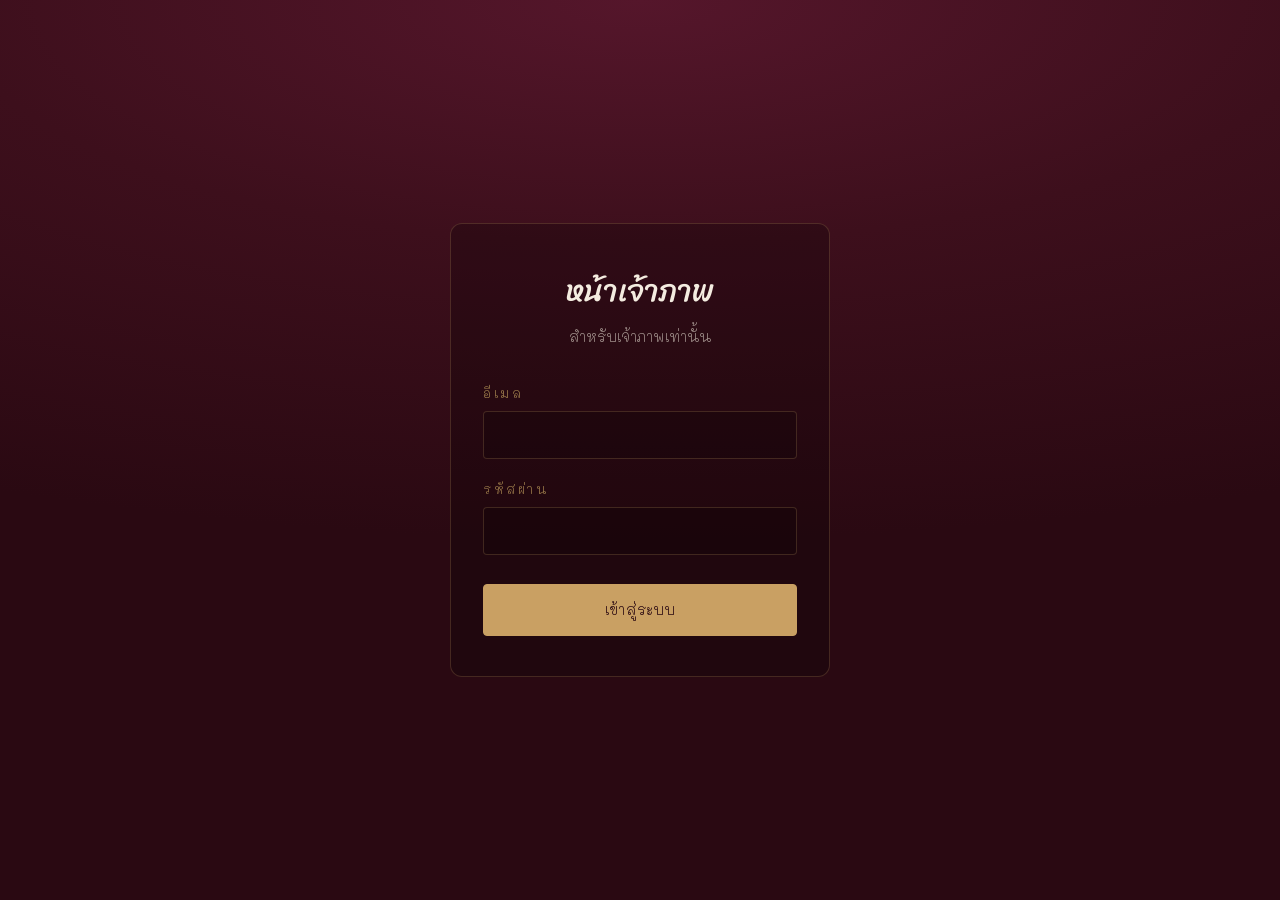
==== admin.html @ 3573360c "Use Sriracha for the Thai display face Sriracha keeps tone marks clear of neighbouring letters, whic" ====
<!DOCTYPE html>
<html lang="th">
<head>
<meta charset="utf-8">
<meta name="viewport" content="width=device-width, initial-scale=1">
<title>หน้าเจ้าภาพ</title>
<meta name="robots" content="noindex, nofollow">
<meta name="theme-color" content="#3D0F1C">
<link rel="icon" href="data:image/svg+xml,%3Csvg xmlns='http://www.w3.org/2000/svg' viewBox='0 0 32 32'%3E%3Crect width='32' height='32' rx='6' fill='%233d0f1c'/%3E%3Ccircle cx='13' cy='17' r='7' fill='none' stroke='%23c9a063' stroke-width='2'/%3E%3Ccircle cx='20' cy='17' r='7' fill='none' stroke='%23e0c081' stroke-width='2'/%3E%3C/svg%3E">
<link rel="preconnect" href="https://fonts.googleapis.com">
<link rel="preconnect" href="https://fonts.gstatic.com" crossorigin>
<link href="https://fonts.googleapis.com/css2?family=Sriracha&family=Mali:wght@200;300;400;500;600&display=swap" rel="stylesheet">
<link rel="stylesheet" href="assets/css/admin.css">
</head>
<body>

<!-- ---------- ยังไม่ได้ตั้งค่า Supabase ---------- -->
<section class="gate" id="setupNotice" hidden>
  <div class="gate__box">
    <h1 class="gate__title">ยังไม่ได้ตั้งค่า</h1>
    <p class="gate__text">หน้านี้ต้องเชื่อมกับระบบหลังบ้านก่อนถึงจะใช้งานได้</p>
    <ul class="gate__issues" id="setupIssues"></ul>
    <p class="gate__text">ดูขั้นตอนทั้งหมดได้ใน README หัวข้อ "ตั้งค่าระบบหลังบ้าน"</p>
  </div>
</section>

<!-- ---------- เข้าสู่ระบบ ---------- -->
<section class="gate" id="login" hidden>
  <form class="gate__box" id="loginForm">
    <h1 class="gate__title">หน้าเจ้าภาพ</h1>
    <p class="gate__text">สำหรับเจ้าภาพเท่านั้น</p>

    <label class="field">
      <span class="field__label">อีเมล</span>
      <input class="field__input" type="email" id="loginEmail" autocomplete="username" required>
    </label>

    <label class="field">
      <span class="field__label">รหัสผ่าน</span>
      <input class="field__input" type="password" id="loginPassword" autocomplete="current-password" required>
    </label>

    <button class="btn btn--solid" type="submit" id="loginSubmit">เข้าสู่ระบบ</button>
    <p class="gate__error" id="loginError" hidden></p>
  </form>
</section>

<!-- ---------- แดชบอร์ด ---------- -->
<main class="dash" id="dash" hidden>

  <header class="dash__head">
    <div>
      <h1 class="dash__title">หน้าเจ้าภาพ</h1>
      <p class="dash__sub" id="dashUser"></p>
    </div>
    <div class="dash__tools">
      <button class="btn" type="button" id="refreshBtn">รีเฟรช</button>
      <button class="btn" type="button" id="exportBtn">ดาวน์โหลด CSV</button>
      <button class="btn" type="button" id="logoutBtn">ออกจากระบบ</button>
    </div>
  </header>

  <nav class="views" role="tablist">
    <button class="view-tab is-active" type="button" data-view="rsvp" role="tab" aria-selected="true">ตอบรับคำเชิญ</button>
    <button class="view-tab" type="button" data-view="checkin" role="tab" aria-selected="false">เช็คอินหน้างาน</button>
    <button class="view-tab" type="button" data-view="wish" role="tab" aria-selected="false">คำอวยพร</button>
  </nav>

  <!-- ตอบรับคำเชิญ -->
  <section class="view" id="viewRsvp">
    <ul class="stats">
      <li class="stat"><strong id="statGuests">0</strong><span>รวมจำนวนแขก</span></li>
      <li class="stat"><strong id="statYes">0</strong><span>ตอบว่ามาร่วมงาน</span></li>
      <li class="stat"><strong id="statNo">0</strong><span>ไม่สะดวก</span></li>
      <li class="stat"><strong id="statTotal">0</strong><span>คำตอบทั้งหมด</span></li>
    </ul>

    <div class="filters">
      <input class="field__input" type="search" id="search" placeholder="ค้นหาชื่อ...">
      <div class="tabs" role="tablist">
        <button class="tab is-active" type="button" data-filter="all" role="tab" aria-selected="true">ทั้งหมด</button>
        <button class="tab" type="button" data-filter="yes" role="tab" aria-selected="false">มาร่วมงาน</button>
        <button class="tab" type="button" data-filter="no" role="tab" aria-selected="false">ไม่สะดวก</button>
      </div>
    </div>

    <p class="state" id="state">กำลังโหลด...</p>

    <div class="table-wrap">
      <table class="table" id="table" hidden>
        <thead>
          <tr>
            <th scope="col">ชื่อ</th>
            <th scope="col">สถานะ</th>
            <th scope="col" class="num">จำนวน</th>
            <th scope="col">ตอบเมื่อ</th>
            <th scope="col"><span class="sr-only">ลบ</span></th>
          </tr>
        </thead>
        <tbody id="rows"></tbody>
      </table>
    </div>
  </section>

  <!-- เช็คอินหน้างาน -->
  <section class="view" id="viewCheckin" hidden>
    <ul class="stats stats--two">
      <li class="stat"><strong id="statHeads">0</strong><span>คนที่มาถึงแล้ว</span></li>
      <li class="stat"><strong id="statParties">0</strong><span>จำนวนครั้งที่เช็คอิน</span></li>
    </ul>

    <div class="filters">
      <input class="field__input" type="search" id="searchCheckin" placeholder="ค้นหาชื่อ...">
    </div>

    <p class="state" id="stateCheckin">กำลังโหลด...</p>

    <div class="table-wrap">
      <table class="table" id="tableCheckin" hidden>
        <thead>
          <tr>
            <th scope="col">ชื่อ</th>
            <th scope="col" class="num">จำนวน</th>
            <th scope="col">เช็คอินเมื่อ</th>
            <th scope="col"><span class="sr-only">ลบ</span></th>
          </tr>
        </thead>
        <tbody id="rowsCheckin"></tbody>
      </table>
    </div>
  </section>

  <!-- คำอวยพร -->
  <section class="view" id="viewWish" hidden>
    <ul class="stats">
      <li class="stat"><strong id="statWishAll">0</strong><span>คำอวยพรทั้งหมด</span></li>
      <li class="stat"><strong id="statWishText">0</strong><span>ข้อความ</span></li>
      <li class="stat"><strong id="statWishPhoto">0</strong><span>การ์ดรูป</span></li>
      <li class="stat"><strong id="statWishVideo">0</strong><span>คลิปวิดีโอ</span></li>
    </ul>

    <div class="filters">
      <input class="field__input" type="search" id="searchWish" placeholder="ค้นหาชื่อหรือข้อความ...">
      <div class="tabs" role="tablist">
        <button class="tab is-active" type="button" data-wish="all" role="tab" aria-selected="true">ทั้งหมด</button>
        <button class="tab" type="button" data-wish="text" role="tab" aria-selected="false">ข้อความ</button>
        <button class="tab" type="button" data-wish="photo" role="tab" aria-selected="false">รูป</button>
        <button class="tab" type="button" data-wish="video" role="tab" aria-selected="false">คลิป</button>
      </div>
    </div>

    <p class="state" id="stateWish">กำลังโหลด...</p>
    <div class="wishes" id="wishes"></div>
  </section>

  <div class="toast" id="toast" role="status" aria-live="polite"></div>
</main>

<script src="assets/js/config.js"></script>
<script src="assets/js/cloudinary.js"></script>
<script src="assets/js/firebase.js"></script>
<script src="assets/js/supabase.js"></script>
<script src="assets/js/backend.js"></script>
<script src="assets/js/admin.js"></script>
</body>
</html>
---- assets/css/admin.css ----
:root {
  --wine-900: #2a0912;
  --wine-800: #3d0f1c;
  --wine:     #55162b;
  --gold:      #c9a063;
  --gold-soft: #e0c081;
  --gold-dim:  #a1804d;
  --cream:     #f4ece0;
  --line: rgba(201, 160, 99, .22);

  --th-display: 'Sriracha', 'Charm', cursive;
  --th-body: 'Mali', 'Noto Sans Thai', system-ui, sans-serif;
}

* { box-sizing: border-box; }

/* .gate ตั้ง display: grid ซึ่ง specificity สูงกว่า [hidden] ของเบราว์เซอร์
   ถ้าไม่บังคับทับ หน้าเข้าสู่ระบบกับแดชบอร์ดจะโผล่พร้อมกันทั้งคู่ */
[hidden] { display: none !important; }

body {
  margin: 0;
  font-family: var(--th-body);
  font-weight: 300;
  line-height: 1.8;
  color: var(--cream);
  background: radial-gradient(120% 60% at 50% 0%, var(--wine) 0%, var(--wine-800) 45%, var(--wine-900) 100%);
  background-attachment: fixed;
  min-height: 100svh;
  -webkit-font-smoothing: antialiased;
}

.sr-only {
  position: absolute;
  width: 1px; height: 1px;
  padding: 0; margin: -1px;
  overflow: hidden;
  clip: rect(0 0 0 0);
  white-space: nowrap;
}

/* ---------- ปุ่ม / ช่องกรอก ---------- */
.btn {
  padding: .55rem 1.3rem;
  border: 1px solid rgba(201, 160, 99, .5);
  border-radius: 4px;
  background: transparent;
  color: var(--cream);
  font: inherit;
  font-size: .95rem;
  cursor: pointer;
  transition: background .2s, border-color .2s;
}
.btn:hover { background: rgba(201, 160, 99, .16); border-color: var(--gold); }
.btn--solid {
  width: 100%;
  margin-top: .6rem;
  padding: .7rem 1.3rem;
  background: var(--gold);
  border-color: var(--gold);
  color: var(--wine-900);
}
.btn--solid:hover { background: var(--gold-soft); border-color: var(--gold-soft); }
.btn[disabled] { opacity: .6; cursor: default; }

.field { display: block; margin-bottom: 1.2rem; }
.field__label {
  display: block;
  margin-bottom: .35rem;
  font-size: .8rem;
  letter-spacing: .2em;
  color: var(--gold-dim);
}
.field__input {
  width: 100%;
  padding: .55rem .7rem;
  border: 1px solid var(--line);
  border-radius: 4px;
  background: rgba(0, 0, 0, .18);
  color: var(--cream);
  font: inherit;
  font-size: 1rem;
}
.field__input:focus { outline: none; border-color: var(--gold); }
.field__input::placeholder { color: rgba(244, 236, 224, .35); }

/* ---------- หน้าเข้าสู่ระบบ / แจ้งเตือน ---------- */
.gate {
  min-height: 100svh;
  display: grid;
  place-items: center;
  padding: 1.5rem;
}
.gate__box {
  width: min(100%, 380px);
  padding: 2.5rem 2rem;
  border: 1px solid var(--line);
  border-radius: 12px;
  background: rgba(0, 0, 0, .22);
}
.gate__title {
  margin: 0 0 .3rem;
  font-family: var(--th-display);
  font-weight: 500;
  font-size: 1.9rem;
  text-align: center;
}
.gate__text {
  margin: 0 0 2rem;
  text-align: center;
  font-size: .92rem;
  color: rgba(244, 236, 224, .6);
}
.gate__text code {
  font-size: .88em;
  color: var(--gold-soft);
  word-break: break-all;
}
.gate__error {
  margin: 1rem 0 0;
  text-align: center;
  font-size: .9rem;
  color: #f0a3a3;
}

/* ---------- แดชบอร์ด ---------- */
.dash {
  max-width: 900px;
  margin: 0 auto;
  padding: clamp(1.5rem, 5vw, 3rem) clamp(1rem, 4vw, 2rem) 4rem;
}

.dash__head {
  display: flex;
  flex-wrap: wrap;
  align-items: flex-end;
  justify-content: space-between;
  gap: 1rem;
  padding-bottom: 1.4rem;
  border-bottom: 1px solid var(--line);
}
.dash__title {
  margin: 0;
  font-family: var(--th-display);
  font-weight: 500;
  font-size: clamp(1.7rem, 6vw, 2.2rem);
}
.dash__sub { margin: 0; font-size: .85rem; color: var(--gold-dim); }
.dash__tools { display: flex; flex-wrap: wrap; gap: .5rem; }

.views {
  display: flex;
  flex-wrap: wrap;
  gap: .4rem;
  margin-top: 1.4rem;
}
.view-tab {
  padding: .55rem 1.2rem;
  border: 1px solid var(--line);
  border-radius: 999px;
  background: transparent;
  color: rgba(244, 236, 224, .7);
  font: inherit;
  font-size: .95rem;
  cursor: pointer;
}
.view-tab.is-active { background: var(--gold); border-color: var(--gold); color: var(--wine-900); }

.stats {
  list-style: none;
  display: grid;
  grid-template-columns: repeat(2, 1fr);
  gap: .7rem;
  margin: 1.8rem 0;
  padding: 0;
}
.stats--two { grid-template-columns: repeat(2, 1fr); }
@media (min-width: 640px) {
  .stats { grid-template-columns: repeat(4, 1fr); }
  .stats--two { grid-template-columns: repeat(2, 1fr); }
}

.stat {
  padding: 1.1rem .8rem;
  border: 1px solid var(--line);
  border-radius: 8px;
  text-align: center;
  background: rgba(0, 0, 0, .16);
}
.stat strong {
  display: block;
  font-family: var(--th-display);
  font-weight: 700;
  font-size: 2.1rem;
  line-height: 1.3;
  font-variant-numeric: tabular-nums;
}
.stat span { font-size: .8rem; color: var(--gold-dim); }
.stat:first-child strong { color: var(--gold-soft); }

.filters {
  display: flex;
  flex-wrap: wrap;
  gap: .7rem;
  align-items: center;
  justify-content: space-between;
  margin-bottom: 1.2rem;
}
.filters .field__input { flex: 1 1 220px; }

.tabs { display: flex; gap: .4rem; }
.tab {
  padding: .45rem 1rem;
  border: 1px solid var(--line);
  border-radius: 999px;
  background: transparent;
  color: rgba(244, 236, 224, .7);
  font: inherit;
  font-size: .88rem;
  cursor: pointer;
}
.tab.is-active {
  background: var(--gold);
  border-color: var(--gold);
  color: var(--wine-900);
}

.state { margin: 2.5rem 0; text-align: center; color: rgba(244, 236, 224, .55); }
.state:empty { display: none; }

.table-wrap { overflow-x: auto; }

.table {
  width: 100%;
  border-collapse: collapse;
  font-size: .95rem;
  min-width: 520px;
}
.table th, .table td {
  padding: .8rem .7rem;
  text-align: left;
  border-bottom: 1px solid var(--line);
  vertical-align: middle;
}
.table th {
  font-weight: 400;
  font-size: .78rem;
  letter-spacing: .16em;
  color: var(--gold-dim);
  white-space: nowrap;
}
.table .num, .table td.num { text-align: right; font-variant-numeric: tabular-nums; }
.table tbody tr:hover { background: rgba(201, 160, 99, .06); }

.name { font-size: 1.02rem; }

.pill {
  display: inline-block;
  padding: .15rem .8rem;
  border-radius: 999px;
  font-size: .82rem;
  white-space: nowrap;
}
.pill--yes { background: rgba(201, 160, 99, .2); color: var(--gold-soft); }
.pill--no  { background: rgba(255, 255, 255, .07); color: rgba(244, 236, 224, .55); }
.pill--text  { background: rgba(255, 255, 255, .08); color: rgba(244, 236, 224, .7); }
.pill--photo { background: rgba(201, 160, 99, .2); color: var(--gold-soft); }
.pill--video { background: rgba(224, 140, 140, .16); color: #f0b9b9; }

/* ---------- คำอวยพร ---------- */
.wishes {
  display: grid;
  gap: 1rem;
  grid-template-columns: 1fr;
}
@media (min-width: 700px) { .wishes { grid-template-columns: repeat(2, 1fr); } }

.wish {
  display: flex;
  flex-direction: column;
  gap: .8rem;
  padding: 1.2rem;
  border: 1px solid var(--line);
  border-radius: 10px;
  background: rgba(0, 0, 0, .16);
}
.wish__head {
  display: flex;
  align-items: center;
  justify-content: space-between;
  gap: .6rem;
}
.wish__name { margin: 0; font-size: 1.05rem; color: var(--cream); }
.wish__message {
  margin: 0;
  font-family: var(--th-display);
  font-size: 1.15rem;
  line-height: 1.8;
  color: rgba(244, 236, 224, .9);
  white-space: pre-wrap;
}
.wish__media img,
.wish__media video {
  display: block;
  width: 100%;
  max-width: 260px;
  max-height: 340px;
  object-fit: contain;
  border-radius: 8px;
  border: 1px solid var(--line);
  background: rgba(0, 0, 0, .25);
}
.wish__loading { margin: 0; font-size: .85rem; color: rgba(244, 236, 224, .45); }
.wish__foot {
  display: flex;
  align-items: center;
  justify-content: space-between;
  gap: .6rem;
  margin-top: auto;
  padding-top: .4rem;
  border-top: 1px solid var(--line);
}

.when { font-size: .85rem; color: rgba(244, 236, 224, .5); white-space: nowrap; }

.del {
  border: 0;
  background: transparent;
  color: rgba(244, 236, 224, .35);
  font: inherit;
  font-size: 1.1rem;
  line-height: 1;
  cursor: pointer;
  padding: .2rem .5rem;
  border-radius: 4px;
}
.del:hover { color: #f0a3a3; background: rgba(240, 163, 163, .1); }

/* ---------- toast ---------- */
.toast {
  position: fixed;
  left: 50%;
  bottom: 1.6rem;
  transform: translate(-50%, 1.4rem);
  padding: .6rem 1.5rem;
  border-radius: 999px;
  background: var(--gold);
  color: var(--wine-900);
  font-size: .9rem;
  opacity: 0;
  pointer-events: none;
  transition: opacity .3s, transform .3s;
  max-width: calc(100vw - 2rem);
}
.toast.is-visible { opacity: 1; transform: translate(-50%, 0); }

@media (prefers-reduced-motion: reduce) {
  * { transition: none !important; animation: none !important; }
}

/* ---------- รายการสิ่งที่ยังไม่ได้ตั้งค่า ---------- */
.gate__issues {
  margin: 0 0 1.4rem;
  padding: 0 0 0 1.1rem;
  text-align: left;
  font-size: .88rem;
  color: var(--gold-soft);
}
.gate__issues li { margin-bottom: .5rem; }
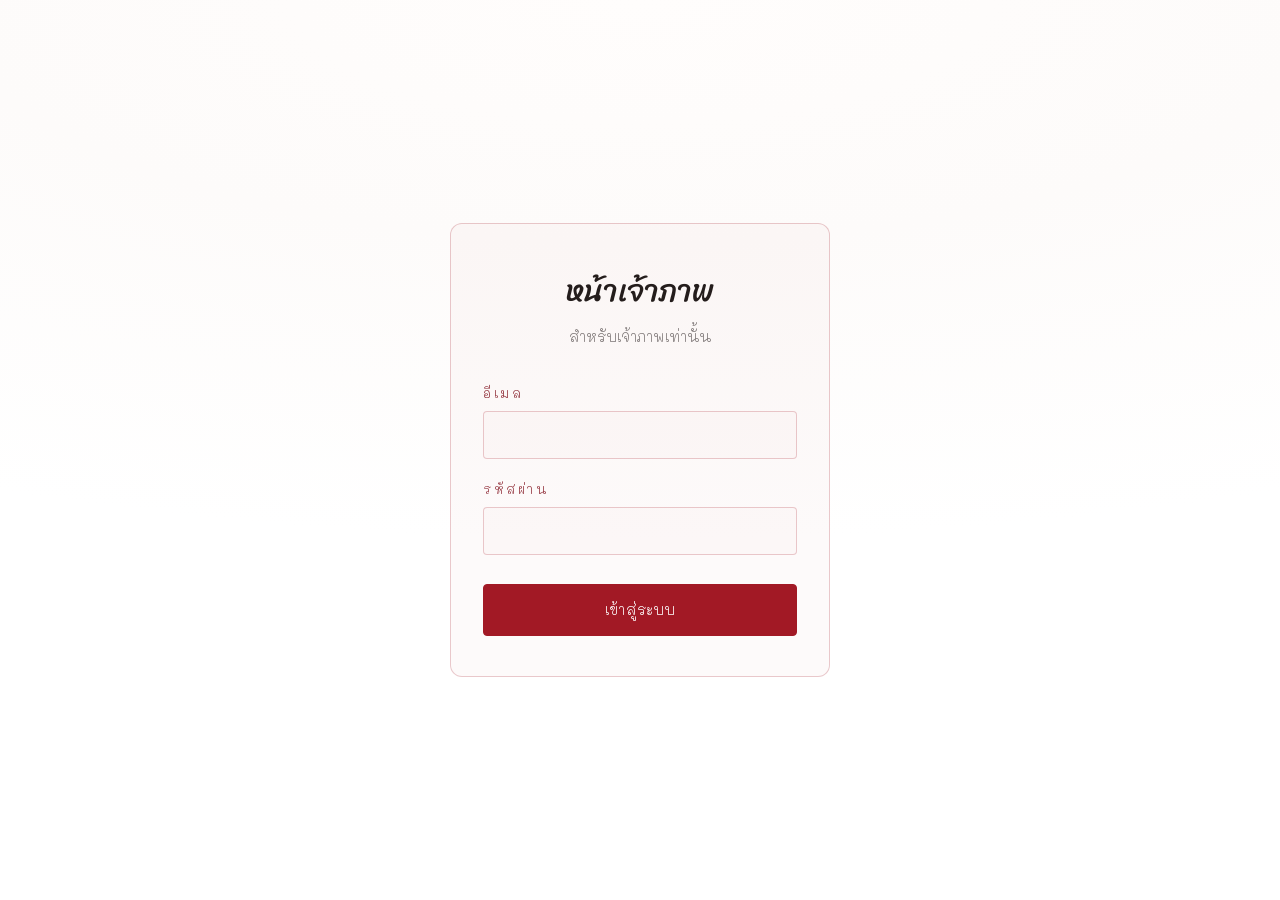
==== commit b7052c6f: "Repaint the theme white with red rules Inverts the burgundy-and-gold palette: white card on a warm o" ====
--- a/admin.html
+++ b/admin.html
@@ -5,8 +5,8 @@
 <meta name="viewport" content="width=device-width, initial-scale=1">
 <title>หน้าเจ้าภาพ</title>
 <meta name="robots" content="noindex, nofollow">
-<meta name="theme-color" content="#3D0F1C">
-<link rel="icon" href="data:image/svg+xml,%3Csvg xmlns='http://www.w3.org/2000/svg' viewBox='0 0 32 32'%3E%3Crect width='32' height='32' rx='6' fill='%233d0f1c'/%3E%3Ccircle cx='13' cy='17' r='7' fill='none' stroke='%23c9a063' stroke-width='2'/%3E%3Ccircle cx='20' cy='17' r='7' fill='none' stroke='%23e0c081' stroke-width='2'/%3E%3C/svg%3E">
+<meta name="theme-color" content="#FFFFFF">
+<link rel="icon" href="data:image/svg+xml,%3Csvg xmlns='http://www.w3.org/2000/svg' viewBox='0 0 32 32'%3E%3Crect width='32' height='32' rx='6' fill='%23ffffff'/%3E%3Ccircle cx='13' cy='17' r='7' fill='none' stroke='%23a21925' stroke-width='2'/%3E%3Ccircle cx='20' cy='17' r='7' fill='none' stroke='%23c2303c' stroke-width='2'/%3E%3C/svg%3E">
 <link rel="preconnect" href="https://fonts.googleapis.com">
 <link rel="preconnect" href="https://fonts.gstatic.com" crossorigin>
 <link href="https://fonts.googleapis.com/css2?family=Sriracha&family=Mali:wght@200;300;400;500;600&display=swap" rel="stylesheet">
--- a/assets/css/admin.css
+++ b/assets/css/admin.css
@@ -1,12 +1,12 @@
 :root {
-  --wine-900: #2a0912;
-  --wine-800: #3d0f1c;
-  --wine:     #55162b;
-  --gold:      #c9a063;
-  --gold-soft: #e0c081;
-  --gold-dim:  #a1804d;
-  --cream:     #f4ece0;
-  --line: rgba(201, 160, 99, .22);
+  --wine-900: #ffffff;
+  --wine-800: #fdfbfa;
+  --wine:     #fffdfc;
+  --gold:      #a21925;
+  --gold-soft: #c2303c;
+  --gold-dim:  #8d2833;
+  --cream:     #241d1c;
+  --line: rgba(162, 25, 37, .22);
 
   --th-display: 'Sriracha', 'Charm', cursive;
   --th-body: 'Mali', 'Noto Sans Thai', system-ui, sans-serif;
@@ -42,7 +42,7 @@
 /* ---------- ปุ่ม / ช่องกรอก ---------- */
 .btn {
   padding: .55rem 1.3rem;
-  border: 1px solid rgba(201, 160, 99, .5);
+  border: 1px solid rgba(162, 25, 37, .5);
   border-radius: 4px;
   background: transparent;
   color: var(--cream);
@@ -51,7 +51,7 @@
   cursor: pointer;
   transition: background .2s, border-color .2s;
 }
-.btn:hover { background: rgba(201, 160, 99, .16); border-color: var(--gold); }
+.btn:hover { background: rgba(162, 25, 37, .16); border-color: var(--gold); }
 .btn--solid {
   width: 100%;
   margin-top: .6rem;
@@ -76,13 +76,13 @@
   padding: .55rem .7rem;
   border: 1px solid var(--line);
   border-radius: 4px;
-  background: rgba(0, 0, 0, .18);
+  background: rgba(162, 25, 37, .01);
   color: var(--cream);
   font: inherit;
   font-size: 1rem;
 }
 .field__input:focus { outline: none; border-color: var(--gold); }
-.field__input::placeholder { color: rgba(244, 236, 224, .35); }
+.field__input::placeholder { color: rgba(36, 29, 28, .35); }
 
 /* ---------- หน้าเข้าสู่ระบบ / แจ้งเตือน ---------- */
 .gate {
@@ -96,7 +96,7 @@
   padding: 2.5rem 2rem;
   border: 1px solid var(--line);
   border-radius: 12px;
-  background: rgba(0, 0, 0, .22);
+  background: rgba(162, 25, 37, .02);
 }
 .gate__title {
   margin: 0 0 .3rem;
@@ -109,7 +109,7 @@
   margin: 0 0 2rem;
   text-align: center;
   font-size: .92rem;
-  color: rgba(244, 236, 224, .6);
+  color: rgba(36, 29, 28, .6);
 }
 .gate__text code {
   font-size: .88em;
@@ -120,7 +120,7 @@
   margin: 1rem 0 0;
   text-align: center;
   font-size: .9rem;
-  color: #f0a3a3;
+  color: #b3121f;
 }
 
 /* ---------- แดชบอร์ด ---------- */
@@ -159,7 +159,7 @@
   border: 1px solid var(--line);
   border-radius: 999px;
   background: transparent;
-  color: rgba(244, 236, 224, .7);
+  color: rgba(36, 29, 28, .7);
   font: inherit;
   font-size: .95rem;
   cursor: pointer;
@@ -185,7 +185,7 @@
   border: 1px solid var(--line);
   border-radius: 8px;
   text-align: center;
-  background: rgba(0, 0, 0, .16);
+  background: rgba(162, 25, 37, .01);
 }
 .stat strong {
   display: block;
@@ -214,7 +214,7 @@
   border: 1px solid var(--line);
   border-radius: 999px;
   background: transparent;
-  color: rgba(244, 236, 224, .7);
+  color: rgba(36, 29, 28, .7);
   font: inherit;
   font-size: .88rem;
   cursor: pointer;
@@ -225,7 +225,7 @@
   color: var(--wine-900);
 }
 
-.state { margin: 2.5rem 0; text-align: center; color: rgba(244, 236, 224, .55); }
+.state { margin: 2.5rem 0; text-align: center; color: rgba(36, 29, 28, .55); }
 .state:empty { display: none; }
 
 .table-wrap { overflow-x: auto; }
@@ -250,7 +250,7 @@
   white-space: nowrap;
 }
 .table .num, .table td.num { text-align: right; font-variant-numeric: tabular-nums; }
-.table tbody tr:hover { background: rgba(201, 160, 99, .06); }
+.table tbody tr:hover { background: rgba(162, 25, 37, .06); }
 
 .name { font-size: 1.02rem; }
 
@@ -261,11 +261,11 @@
   font-size: .82rem;
   white-space: nowrap;
 }
-.pill--yes { background: rgba(201, 160, 99, .2); color: var(--gold-soft); }
-.pill--no  { background: rgba(255, 255, 255, .07); color: rgba(244, 236, 224, .55); }
-.pill--text  { background: rgba(255, 255, 255, .08); color: rgba(244, 236, 224, .7); }
-.pill--photo { background: rgba(201, 160, 99, .2); color: var(--gold-soft); }
-.pill--video { background: rgba(224, 140, 140, .16); color: #f0b9b9; }
+.pill--yes { background: rgba(162, 25, 37, .2); color: var(--gold-soft); }
+.pill--no  { background: rgba(162, 25, 37, .00); color: rgba(36, 29, 28, .55); }
+.pill--text  { background: rgba(162, 25, 37, .00); color: rgba(36, 29, 28, .7); }
+.pill--photo { background: rgba(162, 25, 37, .2); color: var(--gold-soft); }
+.pill--video { background: rgba(162, 25, 37, .16); color: #8d2833; }
 
 /* ---------- คำอวยพร ---------- */
 .wishes {
@@ -282,7 +282,7 @@
   padding: 1.2rem;
   border: 1px solid var(--line);
   border-radius: 10px;
-  background: rgba(0, 0, 0, .16);
+  background: rgba(162, 25, 37, .01);
 }
 .wish__head {
   display: flex;
@@ -296,7 +296,7 @@
   font-family: var(--th-display);
   font-size: 1.15rem;
   line-height: 1.8;
-  color: rgba(244, 236, 224, .9);
+  color: rgba(36, 29, 28, .9);
   white-space: pre-wrap;
 }
 .wish__media img,
@@ -308,9 +308,9 @@
   object-fit: contain;
   border-radius: 8px;
   border: 1px solid var(--line);
-  background: rgba(0, 0, 0, .25);
-}
-.wish__loading { margin: 0; font-size: .85rem; color: rgba(244, 236, 224, .45); }
+  background: rgba(162, 25, 37, .02);
+}
+.wish__loading { margin: 0; font-size: .85rem; color: rgba(36, 29, 28, .45); }
 .wish__foot {
   display: flex;
   align-items: center;
@@ -321,12 +321,12 @@
   border-top: 1px solid var(--line);
 }
 
-.when { font-size: .85rem; color: rgba(244, 236, 224, .5); white-space: nowrap; }
+.when { font-size: .85rem; color: rgba(36, 29, 28, .5); white-space: nowrap; }
 
 .del {
   border: 0;
   background: transparent;
-  color: rgba(244, 236, 224, .35);
+  color: rgba(36, 29, 28, .35);
   font: inherit;
   font-size: 1.1rem;
   line-height: 1;
@@ -334,7 +334,7 @@
   padding: .2rem .5rem;
   border-radius: 4px;
 }
-.del:hover { color: #f0a3a3; background: rgba(240, 163, 163, .1); }
+.del:hover { color: #b3121f; background: rgba(179, 18, 31, .1); }
 
 /* ---------- toast ---------- */
 .toast {
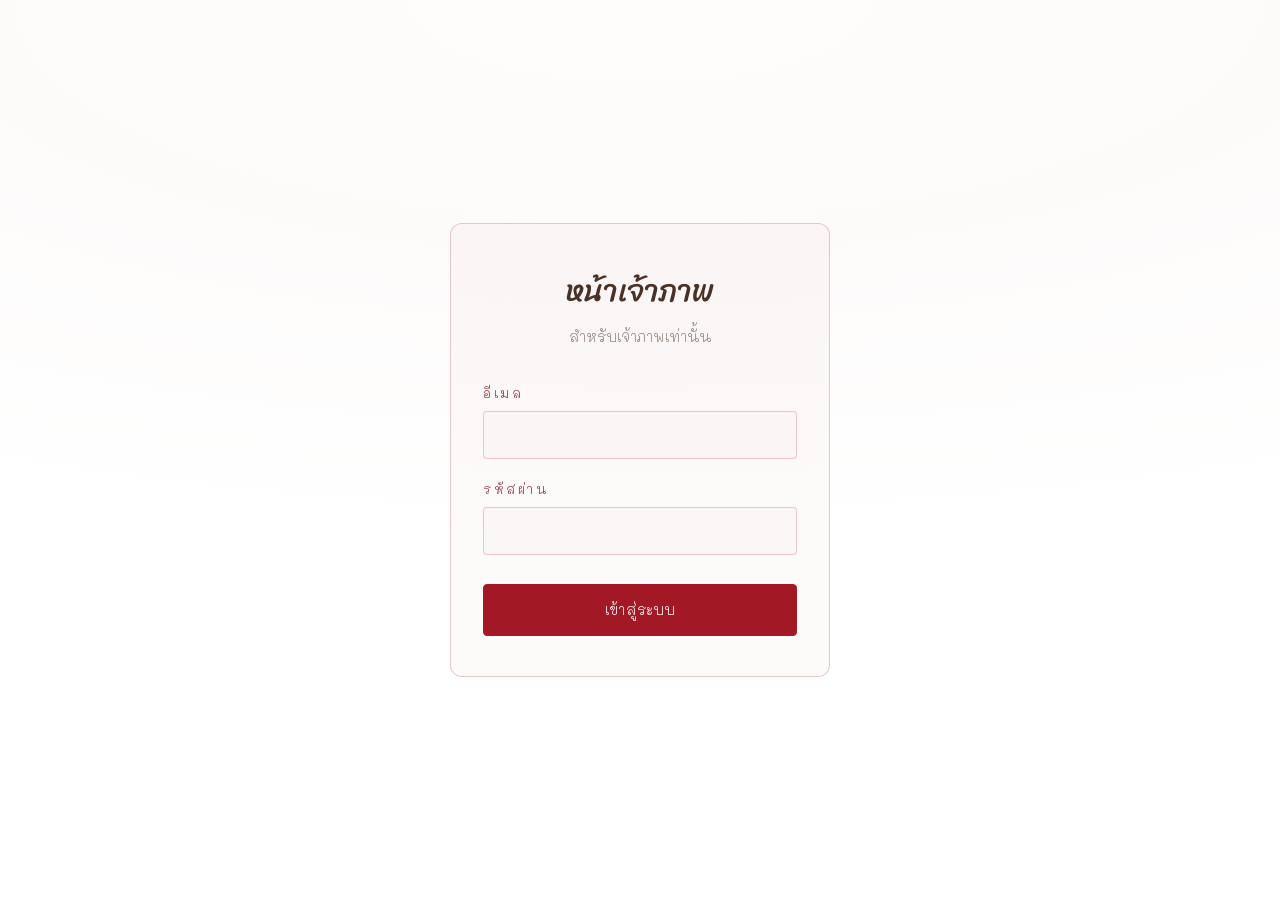
==== commit 2b030bc7: "Keep guests on the hub, and let photos work without Cloudinary Checking in now writes the guest's se" ====
--- a/admin.html
+++ b/admin.html
@@ -158,6 +158,7 @@
 
 <script src="assets/js/config.js"></script>
 <script src="assets/js/cloudinary.js"></script>
+<script src="assets/js/inline-media.js"></script>
 <script src="assets/js/firebase.js"></script>
 <script src="assets/js/supabase.js"></script>
 <script src="assets/js/backend.js"></script>
--- a/assets/css/admin.css
+++ b/assets/css/admin.css
@@ -5,7 +5,7 @@
   --gold:      #a21925;
   --gold-soft: #c2303c;
   --gold-dim:  #8d2833;
-  --cream:     #241d1c;
+  --cream:     #4a3126;
   --line: rgba(162, 25, 37, .22);
 
   --th-display: 'Sriracha', 'Charm', cursive;
@@ -82,7 +82,7 @@
   font-size: 1rem;
 }
 .field__input:focus { outline: none; border-color: var(--gold); }
-.field__input::placeholder { color: rgba(36, 29, 28, .35); }
+.field__input::placeholder { color: rgba(74, 49, 38, .35); }
 
 /* ---------- หน้าเข้าสู่ระบบ / แจ้งเตือน ---------- */
 .gate {
@@ -109,7 +109,7 @@
   margin: 0 0 2rem;
   text-align: center;
   font-size: .92rem;
-  color: rgba(36, 29, 28, .6);
+  color: rgba(74, 49, 38, .6);
 }
 .gate__text code {
   font-size: .88em;
@@ -159,7 +159,7 @@
   border: 1px solid var(--line);
   border-radius: 999px;
   background: transparent;
-  color: rgba(36, 29, 28, .7);
+  color: rgba(74, 49, 38, .7);
   font: inherit;
   font-size: .95rem;
   cursor: pointer;
@@ -214,7 +214,7 @@
   border: 1px solid var(--line);
   border-radius: 999px;
   background: transparent;
-  color: rgba(36, 29, 28, .7);
+  color: rgba(74, 49, 38, .7);
   font: inherit;
   font-size: .88rem;
   cursor: pointer;
@@ -225,7 +225,7 @@
   color: var(--wine-900);
 }
 
-.state { margin: 2.5rem 0; text-align: center; color: rgba(36, 29, 28, .55); }
+.state { margin: 2.5rem 0; text-align: center; color: rgba(74, 49, 38, .55); }
 .state:empty { display: none; }
 
 .table-wrap { overflow-x: auto; }
@@ -262,8 +262,8 @@
   white-space: nowrap;
 }
 .pill--yes { background: rgba(162, 25, 37, .2); color: var(--gold-soft); }
-.pill--no  { background: rgba(162, 25, 37, .00); color: rgba(36, 29, 28, .55); }
-.pill--text  { background: rgba(162, 25, 37, .00); color: rgba(36, 29, 28, .7); }
+.pill--no  { background: rgba(162, 25, 37, .00); color: rgba(74, 49, 38, .55); }
+.pill--text  { background: rgba(162, 25, 37, .00); color: rgba(74, 49, 38, .7); }
 .pill--photo { background: rgba(162, 25, 37, .2); color: var(--gold-soft); }
 .pill--video { background: rgba(162, 25, 37, .16); color: #8d2833; }
 
@@ -296,7 +296,7 @@
   font-family: var(--th-display);
   font-size: 1.15rem;
   line-height: 1.8;
-  color: rgba(36, 29, 28, .9);
+  color: rgba(74, 49, 38, .9);
   white-space: pre-wrap;
 }
 .wish__media img,
@@ -310,7 +310,7 @@
   border: 1px solid var(--line);
   background: rgba(162, 25, 37, .02);
 }
-.wish__loading { margin: 0; font-size: .85rem; color: rgba(36, 29, 28, .45); }
+.wish__loading { margin: 0; font-size: .85rem; color: rgba(74, 49, 38, .45); }
 .wish__foot {
   display: flex;
   align-items: center;
@@ -321,12 +321,12 @@
   border-top: 1px solid var(--line);
 }
 
-.when { font-size: .85rem; color: rgba(36, 29, 28, .5); white-space: nowrap; }
+.when { font-size: .85rem; color: rgba(74, 49, 38, .5); white-space: nowrap; }
 
 .del {
   border: 0;
   background: transparent;
-  color: rgba(36, 29, 28, .35);
+  color: rgba(74, 49, 38, .35);
   font: inherit;
   font-size: 1.1rem;
   line-height: 1;
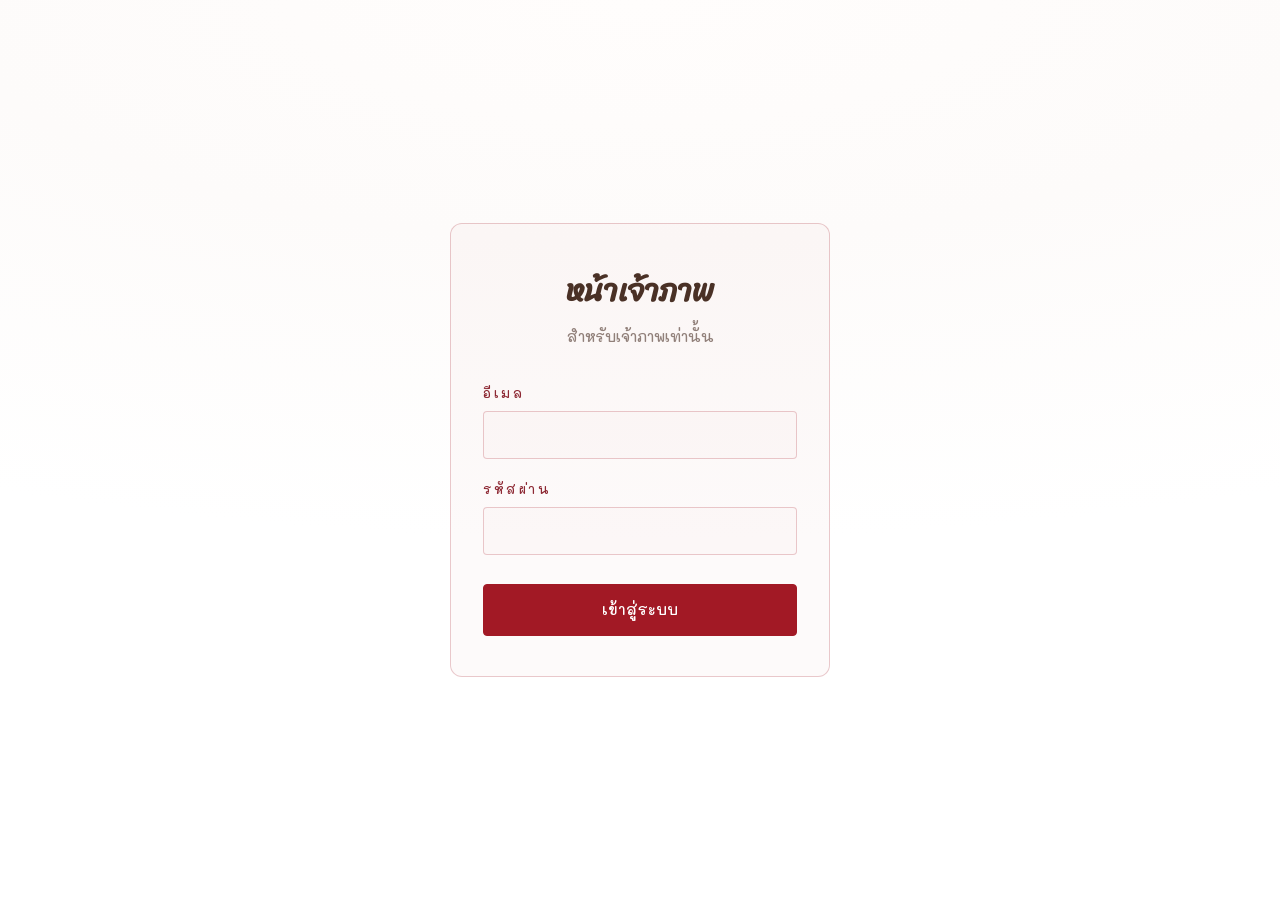
==== commit 7a8fb3e6: "ทำให้ข้อความทั้งเว็บหนาขึ้น อ่านง่ายขึ้น - ตัวอักษร Mali ขยับน้ำหนักจาก 200/300/400/500 เป็น 500/600" ====
--- a/admin.html
+++ b/admin.html
@@ -9,7 +9,7 @@
 <link rel="icon" href="data:image/svg+xml,%3Csvg xmlns='http://www.w3.org/2000/svg' viewBox='0 0 32 32'%3E%3Crect width='32' height='32' rx='6' fill='%23ffffff'/%3E%3Ccircle cx='13' cy='17' r='7' fill='none' stroke='%23a21925' stroke-width='2'/%3E%3Ccircle cx='20' cy='17' r='7' fill='none' stroke='%23c2303c' stroke-width='2'/%3E%3C/svg%3E">
 <link rel="preconnect" href="https://fonts.googleapis.com">
 <link rel="preconnect" href="https://fonts.gstatic.com" crossorigin>
-<link href="https://fonts.googleapis.com/css2?family=Sriracha&family=Mali:wght@200;300;400;500;600&display=swap" rel="stylesheet">
+<link href="https://fonts.googleapis.com/css2?family=Sriracha&family=Mali:wght@400;500;600;700&display=swap" rel="stylesheet">
 <link rel="stylesheet" href="assets/css/admin.css">
 </head>
 <body>
@@ -43,27 +43,48 @@
     <button class="btn btn--solid" type="submit" id="loginSubmit">เข้าสู่ระบบ</button>
     <p class="gate__error" id="loginError" hidden></p>
   </form>
+
+  <!-- โผล่เฉพาะเมื่อกรอก googleSignIn.clientId ไว้ใน config -->
+  <div class="gate__alt" id="googleWrap" hidden>
+    <p class="gate__or"><span>หรือ</span></p>
+    <div id="googleBtn"></div>
+  </div>
 </section>
 
 <!-- ---------- แดชบอร์ด ---------- -->
 <main class="dash" id="dash" hidden>
 
   <header class="dash__head">
+    <button class="menu-btn" type="button" id="navOpen" aria-label="เปิดเมนู"
+            aria-controls="sideNav" aria-expanded="false">
+      <svg viewBox="0 0 24 24" aria-hidden="true"><path d="M4 7h16M4 12h16M4 17h16"/></svg>
+    </button>
     <div>
       <h1 class="dash__title">หน้าเจ้าภาพ</h1>
       <p class="dash__sub" id="dashUser"></p>
     </div>
-    <div class="dash__tools">
-      <button class="btn" type="button" id="refreshBtn">รีเฟรช</button>
-      <button class="btn" type="button" id="exportBtn">ดาวน์โหลด CSV</button>
-      <button class="btn" type="button" id="logoutBtn">ออกจากระบบ</button>
-    </div>
   </header>
+
+  <!-- เมนูด้านข้าง เก็บปุ่มที่ไม่ได้ใช้บ่อยไว้ ไม่ให้เบียดหัวหน้าจอ -->
+  <div class="nav-veil" id="navVeil" hidden></div>
+  <aside class="side-nav" id="sideNav" aria-label="เมนูเจ้าภาพ" hidden>
+    <div class="side-nav__head">
+      <p class="side-nav__title">เมนู</p>
+      <button class="side-nav__close" type="button" id="navClose" aria-label="ปิดเมนู">
+        <svg viewBox="0 0 24 24" aria-hidden="true"><path d="M6 6l12 12M18 6L6 18"/></svg>
+      </button>
+    </div>
+    <p class="side-nav__user" id="navUser"></p>
+    <button class="side-nav__item" type="button" id="refreshBtn">รีเฟรช</button>
+    <button class="side-nav__item" type="button" id="exportBtn">ดาวน์โหลด CSV</button>
+    <button class="side-nav__item side-nav__item--out" type="button" id="logoutBtn">ออกจากระบบ</button>
+  </aside>
 
   <nav class="views" role="tablist">
     <button class="view-tab is-active" type="button" data-view="rsvp" role="tab" aria-selected="true">ตอบรับคำเชิญ</button>
     <button class="view-tab" type="button" data-view="checkin" role="tab" aria-selected="false">เช็คอินหน้างาน</button>
     <button class="view-tab" type="button" data-view="wish" role="tab" aria-selected="false">คำอวยพร</button>
+    <button class="view-tab" type="button" data-view="qr" role="tab" aria-selected="false">QR หน้างาน</button>
   </nav>
 
   <!-- ตอบรับคำเชิญ -->
@@ -153,6 +174,37 @@
     <div class="wishes" id="wishes"></div>
   </section>
 
+
+  <!-- ---------- QR ให้แขกสแกนเข้าหน้าเช็คอิน ---------- -->
+  <section class="view" id="viewQr" hidden>
+    <p class="qr__lead">ให้แขกส่องกล้องมือถือที่ QR นี้ เข้าหน้าเช็คอินได้เลย</p>
+
+    <div class="qr__card">
+      <p class="qr__couple" id="qrCouple">—</p>
+      <div class="qr__code" id="qrCode"></div>
+      <p class="qr__hint">สแกนเพื่อเช็คอินและร่วมอวยพร</p>
+    </div>
+
+    <label class="field">
+      <span class="field__label">ลิงก์ที่อยู่ใน QR</span>
+      <input class="field__input" id="qrUrl" type="url" spellcheck="false">
+    </label>
+
+    <div class="qr__actions">
+      <button class="btn btn--solid" type="button" id="qrFull">แสดงเต็มจอ</button>
+      <button class="btn" type="button" id="qrCopy">คัดลอกลิงก์</button>
+      <a class="btn" id="qrPrint" href="qr.html" target="_blank" rel="noopener">ป้ายสำหรับพิมพ์</a>
+    </div>
+  </section>
+
+  <!-- โหมดเต็มจอ สำหรับตั้งไว้ที่โต๊ะต้อนรับ -->
+  <div class="qr-full" id="qrFullView" hidden>
+    <p class="qr-full__couple" id="qrFullCouple">—</p>
+    <div class="qr-full__code" id="qrFullCode"></div>
+    <p class="qr-full__hint">ส่องกล้องมือถือที่ QR เพื่อเช็คอิน</p>
+    <button class="btn" type="button" id="qrFullClose">ปิด</button>
+  </div>
+
   <div class="toast" id="toast" role="status" aria-live="polite"></div>
 </main>
 
@@ -162,6 +214,7 @@
 <script src="assets/js/firebase.js"></script>
 <script src="assets/js/supabase.js"></script>
 <script src="assets/js/backend.js"></script>
+<script src="assets/js/qrcode.js"></script>
 <script src="assets/js/admin.js"></script>
 </body>
 </html>
--- a/assets/css/admin.css
+++ b/assets/css/admin.css
@@ -21,7 +21,7 @@
 body {
   margin: 0;
   font-family: var(--th-body);
-  font-weight: 300;
+  font-weight: 500;
   line-height: 1.8;
   color: var(--cream);
   background: radial-gradient(120% 60% at 50% 0%, var(--wine) 0%, var(--wine-800) 45%, var(--wine-900) 100%);
@@ -101,7 +101,8 @@
 .gate__title {
   margin: 0 0 .3rem;
   font-family: var(--th-display);
-  font-weight: 500;
+  font-weight: 400;   /* ฟอนต์นี้มีน้ำหนักเดียว */
+  font-weight: 600;
   font-size: 1.9rem;
   text-align: center;
 }
@@ -133,8 +134,8 @@
 .dash__head {
   display: flex;
   flex-wrap: wrap;
-  align-items: flex-end;
-  justify-content: space-between;
+  align-items: center;
+  justify-content: flex-start;
   gap: 1rem;
   padding-bottom: 1.4rem;
   border-bottom: 1px solid var(--line);
@@ -142,11 +143,12 @@
 .dash__title {
   margin: 0;
   font-family: var(--th-display);
-  font-weight: 500;
+  font-weight: 400;   /* ฟอนต์นี้มีน้ำหนักเดียว */
+  font-weight: 600;
   font-size: clamp(1.7rem, 6vw, 2.2rem);
 }
 .dash__sub { margin: 0; font-size: .85rem; color: var(--gold-dim); }
-.dash__tools { display: flex; flex-wrap: wrap; gap: .5rem; }
+
 
 .views {
   display: flex;
@@ -190,6 +192,7 @@
 .stat strong {
   display: block;
   font-family: var(--th-display);
+  font-weight: 400;   /* ฟอนต์นี้มีน้ำหนักเดียว */
   font-weight: 700;
   font-size: 2.1rem;
   line-height: 1.3;
@@ -243,7 +246,7 @@
   vertical-align: middle;
 }
 .table th {
-  font-weight: 400;
+  font-weight: 600;
   font-size: .78rem;
   letter-spacing: .16em;
   color: var(--gold-dim);
@@ -294,6 +297,7 @@
 .wish__message {
   margin: 0;
   font-family: var(--th-display);
+  font-weight: 400;   /* ฟอนต์นี้มีน้ำหนักเดียว */
   font-size: 1.15rem;
   line-height: 1.8;
   color: rgba(74, 49, 38, .9);
@@ -367,3 +371,205 @@
   color: var(--gold-soft);
 }
 .gate__issues li { margin-bottom: .5rem; }
+
+/* ================= QR หน้างาน ================= */
+.qr__lead {
+  margin: 0 0 1.4rem;
+  text-align: center;
+  color: rgba(74, 49, 38, .65);
+}
+
+.qr__card {
+  max-width: 340px;
+  margin: 0 auto 1.6rem;
+  padding: 1.6rem 1.4rem 1.4rem;
+  border: 1px solid var(--line);
+  border-radius: 14px;
+  background: #fff;
+  text-align: center;
+}
+.qr__couple {
+  margin: 0 0 1rem;
+  font-family: var(--th-display);
+  font-weight: 400;   /* ฟอนต์นี้มีน้ำหนักเดียว */
+  font-size: 1.3rem;
+  color: var(--gold);
+}
+.qr__code svg { width: 100%; height: auto; display: block; }
+.qr__hint {
+  margin: 1rem 0 0;
+  font-size: .86rem;
+  color: rgba(74, 49, 38, .55);
+}
+
+.qr__actions {
+  display: flex;
+  flex-wrap: wrap;
+  justify-content: center;
+  gap: .6rem;
+  margin-top: 1.2rem;
+}
+
+/* โหมดเต็มจอ สำหรับตั้งโชว์ที่โต๊ะต้อนรับ */
+.qr-full {
+  position: fixed;
+  inset: 0;
+  z-index: 80;
+  display: flex;
+  flex-direction: column;
+  align-items: center;
+  justify-content: center;
+  gap: 1.4rem;
+  padding: 1.5rem;
+  background: #fff;
+  text-align: center;
+}
+.qr-full__couple {
+  margin: 0;
+  font-family: var(--th-display);
+  font-weight: 400;   /* ฟอนต์นี้มีน้ำหนักเดียว */
+  font-size: clamp(1.5rem, 6vw, 2.2rem);
+  color: var(--gold);
+}
+.qr-full__code svg {
+  width: min(78vw, 62vh);
+  height: auto;
+  display: block;
+}
+.qr-full__hint {
+  margin: 0;
+  font-size: clamp(.95rem, 3.6vw, 1.15rem);
+  color: rgba(74, 49, 38, .7);
+}
+
+/* ================= เมนูด้านข้าง ================= */
+.menu-btn {
+  flex: none;
+  display: grid;
+  place-items: center;
+  width: 42px;
+  height: 42px;
+  border: 1px solid var(--line);
+  border-radius: 10px;
+  background: none;
+  color: var(--gold);
+  cursor: pointer;
+}
+.menu-btn svg {
+  width: 22px;
+  height: 22px;
+  fill: none;
+  stroke: currentColor;
+  stroke-width: 1.7;
+  stroke-linecap: round;
+}
+.menu-btn:hover { border-color: var(--gold); }
+
+.nav-veil {
+  position: fixed;
+  inset: 0;
+  z-index: 70;
+  background: rgba(74, 49, 38, .38);
+  opacity: 0;
+  transition: opacity .25s ease;
+}
+.nav-veil.is-open { opacity: 1; }
+
+.side-nav {
+  position: fixed;
+  top: 0;
+  bottom: 0;
+  left: 0;
+  z-index: 71;
+  width: min(80vw, 280px);
+  padding: 1.1rem 1rem 1.4rem;
+  background: #fff;
+  border-right: 1px solid var(--line);
+  box-shadow: 6px 0 28px rgba(74, 49, 38, .14);
+  transform: translateX(-100%);
+  transition: transform .26s cubic-bezier(.3, .8, .4, 1);
+  overflow-y: auto;
+}
+.side-nav.is-open { transform: translateX(0); }
+
+.side-nav__head {
+  display: flex;
+  align-items: center;
+  justify-content: space-between;
+  margin-bottom: .4rem;
+}
+.side-nav__title {
+  margin: 0;
+  font-family: var(--th-display);
+  font-weight: 400;   /* ฟอนต์นี้มีน้ำหนักเดียว */
+  font-size: 1.15rem;
+  color: var(--gold);
+}
+.side-nav__close {
+  display: grid;
+  place-items: center;
+  width: 34px;
+  height: 34px;
+  border: 0;
+  border-radius: 8px;
+  background: none;
+  color: var(--gold-dim);
+  cursor: pointer;
+}
+.side-nav__close svg {
+  width: 18px;
+  height: 18px;
+  fill: none;
+  stroke: currentColor;
+  stroke-width: 1.8;
+  stroke-linecap: round;
+}
+
+.side-nav__user {
+  margin: 0 0 1rem;
+  padding-bottom: 1rem;
+  border-bottom: 1px solid var(--line);
+  font-size: .82rem;
+  word-break: break-all;
+  color: rgba(74, 49, 38, .55);
+}
+
+.side-nav__item {
+  display: block;
+  width: 100%;
+  padding: .75rem .8rem;
+  margin-bottom: .35rem;
+  border: 1px solid var(--line);
+  border-radius: 10px;
+  background: none;
+  color: var(--cream);
+  font: inherit;
+  text-align: left;
+  cursor: pointer;
+  transition: border-color .2s, background .2s;
+}
+.side-nav__item:hover { border-color: var(--gold); background: rgba(162, 25, 37, .04); }
+.side-nav__item--out { margin-top: .8rem; color: var(--gold); }
+
+@media (prefers-reduced-motion: reduce) {
+  .side-nav, .nav-veil { transition: none; }
+}
+
+/* ================= ล็อกอินด้วย Google ================= */
+.gate__alt { margin-top: 1.4rem; }
+.gate__or {
+  display: flex;
+  align-items: center;
+  gap: .8rem;
+  margin: 0 0 1rem;
+  color: rgba(74, 49, 38, .45);
+  font-size: .82rem;
+}
+.gate__or::before,
+.gate__or::after {
+  content: '';
+  flex: 1;
+  height: 1px;
+  background: var(--line);
+}
+#googleBtn { display: flex; justify-content: center; }
